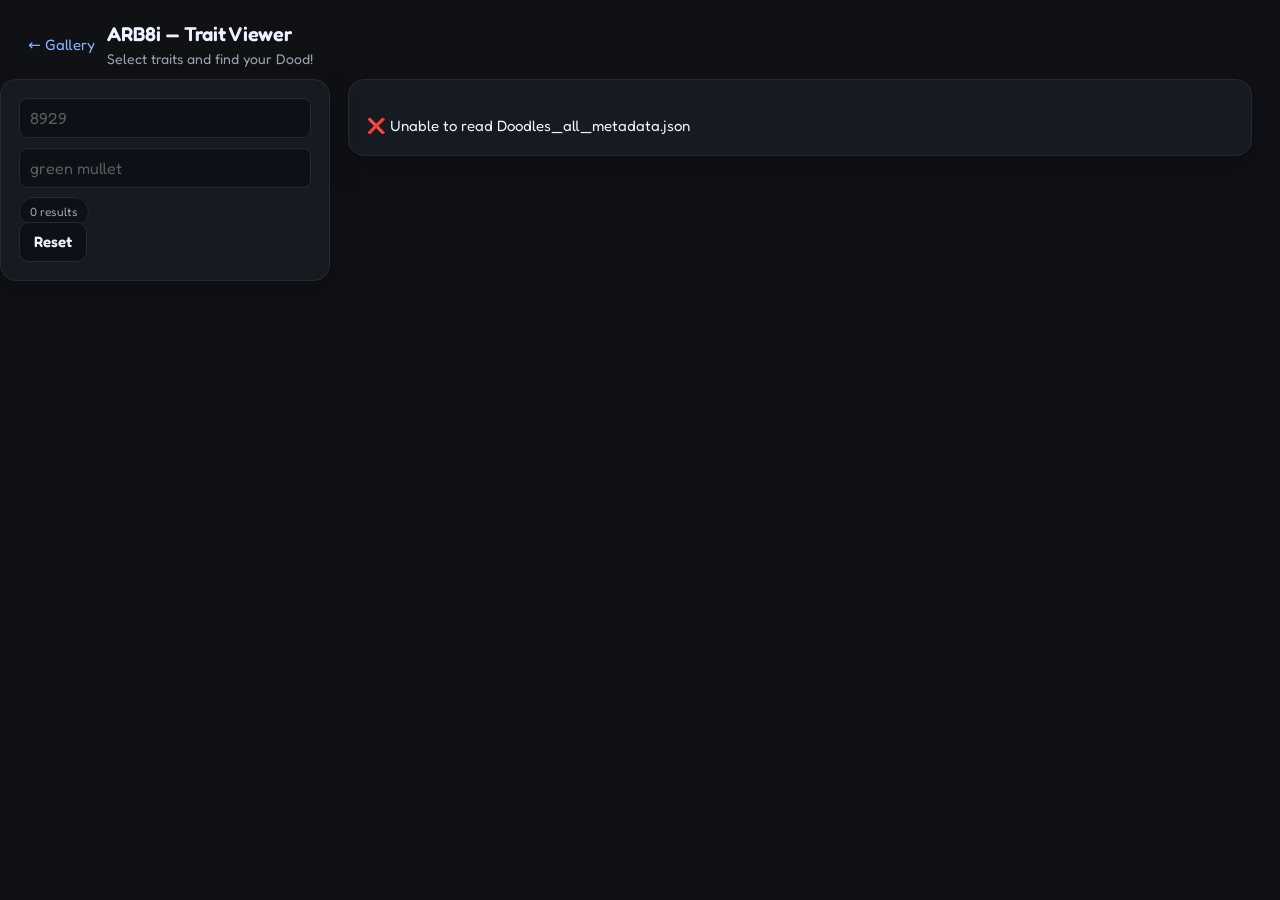
==== Doodles_trait-viewer.html @ 6c1bfeb5 "Add files via upload" ====
<!doctype html>
<html lang="en">
<head>
<meta charset="utf-8" />
<meta name="viewport" content="width=device-width, initial-scale=1, viewport-fit=cover">
<title>ARB8i — Trait Viewer</title>
<link rel="icon" href="icons/icon-192.png">
<link rel="preconnect" href="https://fonts.googleapis.com">
<link rel="preconnect" href="https://fonts.gstatic.com" crossorigin>
<link href="https://fonts.googleapis.com/css2?family=Fredoka:wght@400;500;600&display=swap" rel="stylesheet">
<link rel="stylesheet" href="./styles/common.css">  

<link rel="manifest" href="/manifest.webmanifest">
<meta name="theme-color" content="#0f1115">

<link rel="apple-touch-icon" href="/icons/apple-touch-icon.png">
<meta name="apple-mobile-web-app-capable" content="yes">
<meta name="apple-mobile-web-app-status-bar-style" content="black-translucent">
<meta name="apple-mobile-web-app-title" content="Doodles">

<script>
  if ('serviceWorker' in navigator) {
    navigator.serviceWorker.register('/sw.js').catch(()=>{});
  }
</script>

  
<style>
  :root{
  --side-w: clamp(220px, 28vw, 330px);
  --gap: 18px;
}

/* wrapper a piena larghezza, sidebar attaccata a sx */
.wrap{ max-width:none; margin:0; padding:0; }

/* layout 2 colonne: [sidebar | contenuto] */
.layout{
  display:grid;
  grid-template-columns: var(--side-w) 1fr;
  gap: var(--gap);
  align-items:start;
  padding: 0 28px 28px 0;
}

/* pannelli */
.panel{
  background:var(--card);
  border:1px solid var(--border);
  border-radius:16px;
  padding:18px;
  box-shadow:0 10px 30px rgba(0,0,0,.25);
}

/* SIDEBAR sticky (una sola scrollbar: di pagina) */
.sidebar{
  grid-column:1;
  position: sticky;
  top: max(12px, env(safe-area-inset-top));
  align-self:start;
  z-index:10;
}
.sidebar .sticky{ position: static; }
.filters-scroll{ max-height: none; overflow: visible; padding-right: 0; }

/* contenuto: riempie tutto lo spazio a destra */
.results{
  grid-column:2;
  width:100%;
  max-width:none;
  justify-self:stretch;
}

/* griglia card */
.grid{
  display:grid;
  grid-template-columns: repeat(auto-fill, minmax(160px,1fr));
  gap:14px;
  justify-content:center;
}

/* --- Inputs: ID + Global Search (versione definitiva) --- */

/* contenitore ID */
.id-search{ display:grid; gap:6px; margin-bottom:10px }

/* stile base degli input */
.control{
  width:100%;
  padding:8px 10px;
  border-radius:8px;
  border:1px solid var(--border);
  background:#0d1016;
  color:var(--text);
  font-size:13px; /* base */
}

/* in sidebar vogliamo testo a 16px (niente zoom iOS) */
.sidebar .control{ font-size:16px; }
.sidebar .control::placeholder{ font-size:inherit; opacity:.75; }

/* wrapper per avere la X interna */
.input-clear{ position:relative; }
.input-clear .control{ padding-right:34px; } /* spazio per la X */

/* bottone "clear" minimal, senza cerchio; X SVG centrata */
.clear-btn{
  position:absolute; right:8px; top:50%; transform:translateY(-50%);
  width:32px; height:32px; padding:0;
  border:0; background:transparent; border-radius:0;
  display:none; cursor:pointer;
}
.clear-btn.show{ display:block; }

.clear-btn::before{
  content:"";
  position:absolute; left:50%; top:50%; transform:translate(-50%,-50%);
  width:14px; height:14px;
  background: url('data:image/svg+xml;utf8,<svg xmlns="http://www.w3.org/2000/svg" width="14" height="14" viewBox="0 0 14 14"><path d="M1 1L13 13M13 1L1 13" stroke="%23b8bec9" stroke-width="2" stroke-linecap="round"/></svg>')
             no-repeat center center;
  opacity:.8;
}
.clear-btn:hover::before{ opacity:1; }
.clear-btn:focus-visible{ outline:2px solid #2b62ff; outline-offset:2px; border-radius:6px; }

  /* --- Global trait search --- */
.traits-search{
  display:flex; align-items:center; gap:10px;
  margin: 8px 0 12px 0;
}


/* Utility per nascondere gruppi/label */
.is-hidden{ display:none !important; }

/* summary con contatore a destra */
summary{
  cursor:pointer; outline:none; user-select:none; font-weight:600;
  display:flex; align-items:center; justify-content:space-between; gap:8px;
}
summary .sum-count{
  color: var(--muted);
  font-weight:600;
  opacity:.9;
}

details{ border:1px solid var(--border); border-radius:12px; padding:10px; background:#0d1016; }
details .filter-search.control { margin-bottom: 12px; }

/* --- Scroll SOLO dentro la lista dei checkbox, con poche righe visibili --- */
.values{
  --rows: 5;        /* quante righe visibili prima della scrollbar */
  --row-min: 28px;  /* altezza minima di una riga */
  --row-gap: 6px;   /* SPAZIO TRA LE RIGHE */

  display: grid;
  row-gap: var(--row-gap);

  /* include anche i gap nel max-height, così vedi davvero N righe */
  max-height: calc(var(--rows) * var(--row-min) + (var(--rows) - 1) * var(--row-gap));
  overflow: auto;

  /* riserva il canale della scrollbar, così non copre i numeri */
  scrollbar-gutter: stable;
}
/* Fallback dove scrollbar-gutter non c'è (alcuni Safari/vecchi) */
@supports not (scrollbar-gutter: stable){
  .values{ padding-inline-end: 12px; }  /* spazio fisso a destra */
}

.values label{
  display: grid;
  grid-template-columns: auto 1fr 6ch; /* [☑] [testo] [(123)] */
  /* ↑ 6ch basta per "(123)". Se arrivi a 4 cifre usa 7ch/8ch. */
  align-items: start;
  column-gap: 12px;
  min-height: var(--row-min);
}

.values input{ margin-top: 2px; }
.values label span{ line-height: 1.2; }
.values label .count{
  white-space: nowrap;
  opacity: .8;
  justify-self: end;
  text-align: right;
  font-variant-numeric: tabular-nums;
  padding-inline-end: 0;
}

.values::-webkit-scrollbar{ width:10px; }
.values::-webkit-scrollbar-thumb{
  background:#2a3142; border-radius:8px; border:2px solid #0d1016;
}

/* Active chips */
.active-wrap{ margin-top:10px; }
.active-label{ font-size:12px; color:var(--muted); margin:6px 0 4px }
.active-chips{ display:flex; flex-wrap:wrap; gap:6px }
.chip-active{
  display:inline-flex; align-items:center; gap:6px;
  background:#0d1016; border:1px solid var(--border);
  color:var(--text); padding:6px 8px; border-radius:999px; font-size:12px
}
.chip-active .x{ cursor:pointer; opacity:.75; }
.chip-active .x:hover{ opacity:1; }

/* iPhone/telefoni */
@media (max-width: 768px){
  /* Sidebar più stretta sotto 768px, ma sempre fluida */
  :root{
    --side-w: clamp(160px, 42vw, 260px); /* niente fisso, min più basso */
  }
  .layout{
    grid-template-columns: var(--side-w) 1fr; /* restano 2 colonne */
    gap: var(--gap);
    padding: 0 12px 16px 0;                   /* già allineato al tuo layout */
  }
  
  /* Card più “flessibili” (prima min 160px) */
  .grid{
    grid-template-columns: repeat(auto-fill, minmax(130px, 1fr));
  }
  
  .sidebar{
    grid-column:1;
    position: sticky;
    top: max(12px, env(safe-area-inset-top));
    align-self:start;
    z-index:10;
  }
  .filters-scroll{
    max-height: none;
    overflow: visible;
    -webkit-overflow-scrolling: auto;

    /* Evita zoom su focus degli input su iOS */
    input, button, select, textarea, .control{ font-size:16px; }
  
    /* Cintura e bretelle contro qualsiasi spillover */
    html, body{ overflow-x:hidden; }
  }
}
  
</style>
</head>
<body>
  

  <main class="wrap">
    <div class="header">
      <a class="back" href="index.html">← Gallery</a>
      <div>
        <h1>ARB8i — Trait Viewer</h1>
        <div class="sub">Select traits and find your Dood!</div>
      </div>
    </div>


    <div class="layout">
      <!-- Sidebar -->
      <aside class="panel sidebar">
        <div class="sticky">
          <!-- ID -->
          <div class="id-search input-clear">
            <input id="idSearch" class="control" type="text"
                   inputmode="numeric" placeholder="8929" autocomplete="off">
            <button type="button" class="clear-btn" data-clear-for="idSearch" aria-label="Pulisci"></button>
          </div>
          
          <!-- Global trait search -->
          <div class="traits-search input-clear">
            <input id="traitSearch" class="control" type="text"
                   inputmode="search" enterkeyhint="search"
                   placeholder="green mullet" autocomplete="off" autocapitalize="off" autocorrect="off">
            <button type="button" class="clear-btn" data-clear-for="traitSearch" aria-label="Pulisci"></button>
          </div>


          
          <!-- Trait filters -->
          <div class="filters-scroll">
            <div class="filters" id="filters"><!-- dynamic --></div>
          </div>

          <!-- Active filters -->
          <div id="activeWrap" class="active-wrap" style="display:none">
            <div class="active-label">Active filters</div>
            <div id="activeChips" class="active-chips"></div>
          </div>

          <!-- Toolbar -->
          <div class="toolbar">
            <div class="left">
              <span id="summary" class="chip">0 results</span>
            </div>
            <div class="right">
              <button class="btn" id="resetBtn">Reset</button>
            </div>
          </div>
        </div>
      </aside>

      <!-- Results -->
      <section class="panel results">
        <div class="grid" id="grid"></div>
        <div id="sentinel" aria-hidden="true" style="height:1px"></div>
        <div id="empty" class="empty" style="display:none">No results for the selected filters.</div>
        <div class="toolbar" style="margin-top:16px">
          <button class="btn btn-primary" id="moreBtn" style="display:none">Load more</button>
          <div class="status" id="status"></div>
        </div>
      </section>
    </div>
  </main>

<script>
/*** Config ***/
const IPFS_GW = [
  'https://dweb.link/ipfs/',
  'https://ipfs.io/ipfs/',
  'https://gateway.pinata.cloud/ipfs/',
  'https://cloudflare-ipfs.com/ipfs/',
];

/*** DOM ***/
const $ = s => document.querySelector(s);
const filtersEl = $('#filters');
const gridEl = $('#grid');
const emptyEl = $('#empty');
const statusEl = $('#status');
const summaryEl = $('#summary');
const resetBtn = $('#resetBtn');
const idSearchEl = $('#idSearch');
const activeWrapEl = $('#activeWrap');
const activeChipsEl = $('#activeChips');


// Meta-param dal querystring
const QS = new URLSearchParams(location.search);
const SOURCE_PARAM  = QS.get('source')  || '';   // "index" | "editor" | "editor_animator"
const TAB_PARAM     = QS.get('tab')     || '';   // "overlays" | "animated"
const OVERLAY_PARAM = QS.get('overlay') || '';   // overlay (editor statico)
const COMP_PARAM    = QS.get('comp')    || '';   // comp (editor animato)

// Stato persistito
const LAST_OVERLAY = localStorage.getItem('lastOverlay') || '';
let   LAST_COMP    = localStorage.getItem('lastComp')    || '';
if (COMP_PARAM) { try { localStorage.setItem('lastComp', COMP_PARAM); LAST_COMP = COMP_PARAM; } catch {} }

// Pulisci la barra: questi param non devono finire tra i filtri
if (QS.has('source') || QS.has('tab') || QS.has('overlay') || QS.has('comp')) {
  QS.delete('source');
  QS.delete('tab');
  QS.delete('overlay');
  QS.delete('comp');
  const q = QS.toString();
  history.replaceState(null, '', location.pathname + (q ? '?' + q : ''));
}


/*** State ***/
let ALL = [];                  // [{id, image, attrs:{trait:value,...}}]
let ALL_IDS = new Set();       // all ids
let BY_ID = new Map();         // id -> obj
let TRAITS = {};               // { trait: Set(values) }
let VALUE_COUNTS = {};         // { trait: { value: count } }
let INDEX = {};                // { trait: { value: Set(ids) } }
let TRAIT_BLOCKS = new Map();  // trait -> <details> node
let GLOBAL_QN = "";            // query normalizzata della ricerca globale tratti

  
let selected = {};             // { trait: Set(values) }
let results = [];              // current filtered ids
let page = 0, pageSize = 60;   // pagination
// infinite scroll
let io = null, ioBusy = false;
  
// ID filter
let idFilterRaw = '';
let idFilterSet = null;

function norm(s){ return String(s||"").toLowerCase().normalize('NFD').replace(/\p{Diacritic}/gu,'').trim(); }

/*** Utils ***/
const IMG_TIMEOUT_MS = 2000;   // dopo 4s passa al gateway successivo
const PLACEHOLDER_SVG =
  'data:image/svg+xml;utf8,' + encodeURIComponent(`
  <svg xmlns="http://www.w3.org/2000/svg" width="512" height="512">
    <rect width="100%" height="100%" fill="#0d1016"/>
    <g fill="#2a3142" transform="translate(128,128)">
      <rect x="0" y="0" width="256" height="256" rx="12"/>
      <circle cx="96" cy="96" r="40"/>
    </g>
  </svg>`);

// Prova i gateway in cascata con timeout
function attachImgFallback(img, urls){
  let i = 0, timer = null, done = false;

  const stop = () => { done = true; if(timer) clearTimeout(timer); };
  const next = () => {
    if (done) return;
    const url = urls[i++];
    if (!url){
      img.src = PLACEHOLDER_SVG;
      img.classList.add('ok');
      return;
    }
    // prepara handlers per questo tentativo
    img.onload = () => { stop(); img.classList.add('ok'); };
    img.onerror = () => { if(done) return; next(); };
    // timeout “gateway impallato”
    if (timer) clearTimeout(timer);
    timer = setTimeout(() => { if(!done) next(); }, IMG_TIMEOUT_MS);
    img.src = url;
  };

  next();
}
  
function setStatus(t){ statusEl.textContent = t || ''; }
function ipfsToUrls(uri){ if(!uri) return []; if(uri.startsWith('ipfs://')){ const p = uri.slice(7); return IPFS_GW.map(g=>g+p); } return [uri]; }
function esc(str){ return String(str).replace(/[&<>"'`=\/]/g, s => ({'&':'&amp;','<':'&lt;','>':'&gt;','"':'&quot;',"'":'&#39;','/':'&#x2F;','=':'&#x3D;','`':'&#x60;'}[s])); }

function unionSets(a,b){ if(!a) return new Set(b); if(!b) return new Set(a); const res=new Set(a); for(const x of b) res.add(x); return res; }
function intersectSets(a,b){ if(!a) return new Set(b); if(!b) return new Set(a); const small=a.size<=b.size?a:b, big=a.size<=b.size?b:a; const res=new Set(); for(const x of small) if(big.has(x)) res.add(x); return res; }
function intersectMany(arr){ if(!arr.length) return null; arr.sort((x,y)=>x.size-y.size); let acc=new Set(arr[0]); for(let i=1;i<arr.length;i++){ if(!acc.size) return acc; acc=intersectSets(acc,arr[i]); } return acc; }
function countIntersection(a,b){ if(!a && !b) return ALL_IDS.size; if(!a) return b.size; if(!b) return a.size; const small=a.size<=b.size?a:b, big=a.size<=b.size?b:a; let c=0; for(const x of small) if(big.has(x)) c++; return c; }

async function copyTextToClipboard(text){
  try{
    if(navigator.clipboard && window.isSecureContext){
      await navigator.clipboard.writeText(text);
      return true;
    }
  }catch{}
  try{
    const ta=document.createElement('textarea');
    ta.value=text; ta.style.position='fixed'; ta.style.left='-9999px';
    document.body.appendChild(ta); ta.focus(); ta.select();
    const ok=document.execCommand('copy'); document.body.removeChild(ta);
    return !!ok;
  }catch{ return false; }
}

/*** Parse ID filter ***/
function parseIdQuery(raw){
  const txt = String(raw||'').trim();
  if(!txt){ idFilterRaw=''; idFilterSet=null; return; }
  const parts = txt.split(/[,\s]+/).filter(Boolean);
  const ids = new Set();
  for(const p of parts){
    const mR = p.match(/^(\d+)\-(\d+)$/);
    if(mR){
      let a = +mR[1], b = +mR[2];
      if(a>b) [a,b] = [b,a];
      for(let i=a;i<=b;i++) if(BY_ID.has(i)) ids.add(i);
      continue;
    }
    if(/^\d+$/.test(p)){ const n=+p; if(BY_ID.has(n)) ids.add(n); }
  }
  idFilterRaw = txt;
  idFilterSet = ids.size ? ids : new Set();
}

/*** Load local metadata ***/
async function loadMeta(){
  setStatus('Loading local metadata…');
  const data = await fetch('./Doodles_all_metadata.json').then(r=>r.ok?r.json():null).catch(()=>null);
  if(!data){ setStatus('❌ Unable to read Doodles_all_metadata.json'); return false; }

  ALL = Object.entries(data).map(([id,obj])=>{
    const attrs = {};
    if(Array.isArray(obj.attributes)){
      for(const a of obj.attributes){
        if(!a || !a.trait_type) continue;
        attrs[a.trait_type] = a.value;
      }
    }
    return { id: Number(id), image: obj.image, attrs };
  }).sort((a,b)=>a.id-b.id);

  BY_ID = new Map(ALL.map(o=>[o.id, o]));
  ALL_IDS = new Set(ALL.map(o=>o.id));

  TRAITS = {};
  VALUE_COUNTS = {};
  INDEX = {};
  for(const t of ALL){
    for(const [trait,val] of Object.entries(t.attrs)){
      (TRAITS[trait]||(TRAITS[trait]=new Set())).add(val);
      (VALUE_COUNTS[trait]||(VALUE_COUNTS[trait]={}))[val] = (VALUE_COUNTS[trait][val]||0)+1;
      ((INDEX[trait]||(INDEX[trait]={}))[val]||(INDEX[trait][val]=new Set())).add(t.id);
    }
  }

  setStatus('');
  return true;
}

/*** Filters UI ***/
function makeTraitBlock(trait, values){
  const idBase = trait.toLowerCase().replace(/\s+/g,'_').replace(/[^\w\-]/g,'');
  const labels = Array.from(values).sort((a,b)=>String(a).localeCompare(String(b)));

  const wrap = document.createElement('details');
  wrap.open = false;
  wrap.setAttribute('data-trait', trait);

  // summary con nome + contatore dinamico
  const summary = document.createElement('summary');
  const sName = document.createElement('span');
  sName.className = 'sum-name';
  sName.textContent = trait;
  const sCount = document.createElement('span');
  sCount.className = 'sum-count';
  sCount.textContent = ''; // verrà popolato in updateAvailability
  summary.appendChild(sName);
  summary.appendChild(sCount);
  wrap.appendChild(summary);

  const search = document.createElement('input');
  search.type = 'text'; // <- niente X blu nativa su iOS
  search.className = 'filter-search control';
  search.placeholder = 'Search…';
  search.setAttribute('data-trait', trait);
  // opzionale, per UX:
  search.setAttribute('inputmode','search');
  search.setAttribute('enterkeyhint','search');
  search.autocomplete = 'off';
  search.autocapitalize = 'off';
  search.spellcheck = false;
  wrap.appendChild(search);


  const valuesEl = document.createElement('div');
  valuesEl.className = 'values';
  wrap.appendChild(valuesEl);

  for(const val of labels){
    const cid = `${idBase}__${String(val).toLowerCase().replace(/\s+/g,'_').replace(/[^\w\-]/g,'')}`;
    const count = VALUE_COUNTS[trait]?.[val] || 0;

    const lbl = document.createElement('label');
    lbl.dataset.value = String(val).toLowerCase();
    lbl.dataset.impossible = '0';

    const input = document.createElement('input');
    input.type = 'checkbox';
    input.id = cid;
    input.setAttribute('data-trait', trait);
    input.setAttribute('data-value', val);

    const spanText = document.createElement('span');
    spanText.textContent = val;

    const spanCount = document.createElement('span');
    spanCount.className = 'count';
    spanCount.textContent = `(${count})`;

    lbl.appendChild(input);
    lbl.appendChild(spanText);
    lbl.appendChild(spanCount);
    valuesEl.appendChild(lbl);
  }

  return wrap;
}

function renderFilters(){
  filtersEl.innerHTML = '';
  TRAIT_BLOCKS.clear();
  const traits = Object.keys(TRAITS).sort((a,b)=>a.localeCompare(b));
  for(const trait of traits){
    const block = makeTraitBlock(trait, TRAITS[trait]);
    TRAIT_BLOCKS.set(trait, block);
    filtersEl.appendChild(block);
  }
}

/*** Active chips ***/
function renderActiveChips(){
  activeChipsEl.innerHTML = '';
  const entries = [];
  for(const [trait,set] of Object.entries(selected)){
    for(const val of set) entries.push({type:'trait', trait, val});
  }
  if(idFilterRaw) entries.push({type:'ids', trait:'ID', val:idFilterRaw});

  if(entries.length === 0){ activeWrapEl.style.display = 'none'; return; }
  activeWrapEl.style.display = '';

  for(const it of entries){
    const chip = document.createElement('div');
    chip.className = 'chip-active';
    chip.setAttribute('data-type', it.type);
    chip.setAttribute('data-trait', it.trait);
    chip.setAttribute('data-value', it.val);
    chip.innerHTML = `<span>${esc(it.trait)}: <strong>${esc(it.val)}</strong></span><span class="x" aria-label="Remove">×</span>`;
    activeChipsEl.appendChild(chip);
  }
}

function updateAvailability(){
  const selectedTraits = Object.keys(selected);

  // OR per ciascun tratto selezionato
  const unions = {};
  for (const t of selectedTraits){
    let u = null;
    for (const v of selected[t]){
      const s = INDEX[t]?.[v]; if (!s) continue;
      u = unionSets(u, s);
    }
    unions[t] = u || new Set();
  }

  for (const trait of Object.keys(TRAITS)){
    // AND tra gli altri tratti
    const otherSets = [];
    for (const t of selectedTraits){
      if (t === trait) continue;
      otherSets.push(unions[t]);
    }
    let pool = intersectMany(otherSets); // null = all

    // filtro per ID
    if (idFilterSet !== null){
      if (idFilterSet.size === 0){
        pool = new Set();
      } else {
        pool = pool ? intersectSets(pool, idFilterSet) : new Set(idFilterSet);
      }
    }

    const block = TRAIT_BLOCKS.get(trait);
    if (!block) continue;

    const labels = block.querySelectorAll('.values label');

    // >>> [INSERIMENTO ESATTO] query locale normalizzata (UNA VOLTA, fuori dal loop)
    const qLocalNorm = norm(block.querySelector('.filter-search')?.value || '');
    // <<<

    let availableCount = 0; // opzioni attivabili (cnt>0 o già selezionate)
    let visibleInGroup = 0; // opzioni VISIBILI dopo filtri testuali

    for (const lbl of labels){
      const cb = lbl.querySelector('input[type="checkbox"]');
      const valueKey = cb.getAttribute('data-value');
      const setVal = INDEX[trait]?.[valueKey] || new Set();

      const cnt = (pool === null) ? setVal.size : countIntersection(pool, setVal);

      // aggiorna contatore singola voce
      const cntEl = lbl.querySelector('.count');
      if (cntEl) cntEl.textContent = `(${cnt})`;

      const isChecked = cb.checked;
      const impossible = (!isChecked && cnt === 0);

      lbl.dataset.impossible = impossible ? '1' : '0';
      cb.disabled = impossible;
      lbl.classList.toggle('no-available', impossible);

      if (cnt > 0 || isChecked) availableCount++;

      // --- filtro testo: GLOBALE + LOCALE (entrambi inclusivi)
      const valText = lbl.dataset.value || '';
      const matchesGlobal = !GLOBAL_QN  || norm(valText).includes(GLOBAL_QN);
      const matchesLocal  = !qLocalNorm || norm(valText).includes(qLocalNorm);

      const show = !impossible && matchesGlobal && matchesLocal;
      lbl.style.display = show ? '' : 'none';
      if (show) visibleInGroup++;
    }

    // nascondi l’intero gruppo se non resta nulla visibile
    block.classList.toggle('is-hidden', visibleInGroup === 0);

    // badge nel summary:
    // - SENZA ricerca testuale: (availableCount)
    // - CON ricerca (globale o locale): (visibili/totali)
    const sc = block.querySelector('.sum-count');
    if (sc){
      const totalInGroup = labels.length;
      const textFilterOn = !!GLOBAL_QN || !!qLocalNorm;
      sc.textContent = textFilterOn ? `(${visibleInGroup}/${totalInGroup})`
                                    : `(${availableCount})`;
    }
  }
}



/*** Filtering ***/
function applyFilters(){
  const selectedTraits = Object.keys(selected);
  const arr = [];
  for(const t of selectedTraits){
    let u = null;
    for(const v of selected[t]){
      const s = INDEX[t]?.[v]; if(!s) continue;
      u = unionSets(u, s);
    }
    arr.push(u || new Set());
  }
  let pool = intersectMany(arr); // null = all

  if(idFilterSet !== null){
    if(idFilterSet.size===0){ pool = new Set(); }
    else { pool = pool ? intersectSets(pool, idFilterSet) : new Set(idFilterSet); }
  }

  results = (pool===null) ? ALL.map(o=>o.id) : Array.from(pool).sort((a,b)=>a-b);

  page = 0;
  updateSummary();
  renderActiveChips();
  renderPage();
  syncURL();
  updateAvailability();
  setupInfiniteScroll();

}

function updateSummary(){
  summaryEl.textContent = `${results.length} result${results.length===1?'':'s'}`;
}

/*** Render page ***/
function renderPage(){
  const start = page*pageSize;
  const slice = results.slice(start, start+pageSize);
  if(page===0) gridEl.innerHTML = '';

  for (const id of slice) {
    const obj = BY_ID.get(id);
    if (!obj) continue;
    const urls = ipfsToUrls(obj.image);
  
    const a = document.createElement('article');
    a.className = 'card';
  
function buildReturnURL(id){
  // 1) Torna alla gallery (tab coerente) e precompila l’ID
  if (SOURCE_PARAM === 'index') {
    const u = new URL('./index.html', location.href);
    u.searchParams.set('id', id);
    u.searchParams.set('lock', '1');
    if (TAB_PARAM) u.searchParams.set('tab', TAB_PARAM); // "overlays" | "animated"
    return { url: u.toString(), label: 'Use this ID' };
  }

  // 2) PRIORITÀ editor animato se arrivi da lì o hai comp noto
  if (SOURCE_PARAM === 'editor_animator' || COMP_PARAM || LAST_COMP) {
    const comp = COMP_PARAM || LAST_COMP;
    const u = new URL('./editor_animator.html', location.href);
    if (comp) u.searchParams.set('comp', comp);
    u.searchParams.set('id', id);
    u.searchParams.set('lock', '1');
    return { url: u.toString(), label: 'Cook it!' };
  }

  // 3) Editor statico (overlay noto)
  if (SOURCE_PARAM === 'editor' || OVERLAY_PARAM || LAST_OVERLAY) {
    const ov = OVERLAY_PARAM || LAST_OVERLAY;
    if (ov) {
      const u = new URL('./editor.html', location.href);
      u.searchParams.set('overlay', ov);
      u.searchParams.set('id', id);
      u.searchParams.set('lock', '1');
      return { url: u.toString(), label: 'Cook it!' };
    }
  }

  // Default: nessuna CTA
  return null;
}



const ret = buildReturnURL(id);
const actionHTML = ret ? `<a class="open" href="${ret.url}">${ret.label}</a>` : '';

// Markup card: rendo tutta la thumb cliccabile quando ho un ret.url
a.innerHTML = `
  <div class="thumb">
    ${ret ? `<a class="cover" href="${ret.url}" aria-label="Open"><img loading="lazy" decoding="async" alt="Doodle #${id}"></a>`
           : `<img loading="lazy" decoding="async" alt="Doodle #${id}">`}
  </div>
  <div class="meta">
    <div class="id">#${id}</div>
    <div class="actions">
      ${actionHTML}
    </div>
  </div>
`;



  const img = a.querySelector('img');
  attachImgFallback(img, urls);
  gridEl.appendChild(a);
}


  emptyEl.style.display = (results.length===0) ? '' : 'none';

}

/*** Deep link ***/
function syncURL(){
  const sp = new URLSearchParams();
  for(const [trait,set] of Object.entries(selected)){
    if(set.size>0) sp.append(trait, Array.from(set).join('|'));
  }
  if(idFilterRaw) sp.set('_ids', idFilterRaw);
  const q = sp.toString();
  history.replaceState(null, '', q ? ('?'+q) : location.pathname);
}
function loadFromURL(){
  const sp = new URLSearchParams(location.search);
  selected = {};
  idFilterRaw = '';
  idFilterSet = null;

  for(const [key,val] of sp.entries()){
    if(key === '_ids'){ idFilterRaw = val; continue; }
    const trait = key;
    const values = val.split('|').map(s=>s.trim()).filter(Boolean);
    if(values.length) selected[trait] = new Set(values);
  }

  for(const cb of filtersEl.querySelectorAll('input[type="checkbox"][data-trait]')){
    const t = cb.getAttribute('data-trait');
    const v = cb.getAttribute('data-value');
    cb.checked = !!(selected[t] && selected[t].has(v));
  }

  idSearchEl.value = idFilterRaw || '';
  parseIdQuery(idFilterRaw);
}

/*** Reset ***/
function resetFilters(){
  selected = {};
  idFilterRaw = '';
  idFilterSet = null;
  idSearchEl.value = '';
  for(const cb of filtersEl.querySelectorAll('input[type="checkbox"]')) cb.checked = false;
  // pulisci ricerca globale
  const traitSearchEl = document.getElementById('traitSearch');
  if (traitSearchEl) traitSearchEl.value = '';
  GLOBAL_QN = '';
  updateAvailability();

  applyFilters();
  setupInfiniteScroll();  // attiva l’infinite scroll

}

/*** Accordion: una sola sezione aperta ***/
function enableAccordion(){
  // 1) toggle in CAPTURE: prende l'evento anche se non bubbla (Safari/iOS)
  filtersEl.addEventListener('toggle', (e) => {
    const det = e.target;
    if (!(det instanceof HTMLDetailsElement) || !det.open) return; // solo quando si APRE
    for (const other of filtersEl.querySelectorAll('details[open]')) {
      if (other !== det) other.open = false;
    }
  }, true);

  // 2) Fallback: chiudi le altre quando clicchi un summary che sta per aprirsi
  filtersEl.addEventListener('click', (e) => {
    const sum = e.target.closest('summary');
    if (!sum) return;
    const det = sum.parentElement;
    if (!(det instanceof HTMLDetailsElement)) return;
    const willOpen = !det.open;
    if (!willOpen) return; // sta chiudendo: lascia stare
    for (const other of filtersEl.querySelectorAll('details[open]')) {
      if (other !== det) other.open = false;
    }
  });
}
/*** Infinite scroll ***/
function setupInfiniteScroll(){
  const sentinel = document.getElementById('sentinel');

  // pulizia precedente
  if (io){ io.disconnect(); io = null; }

  if (!sentinel || !('IntersectionObserver' in window)) return;

  io = new IntersectionObserver((entries) => {
    if (!entries.some(e => e.isIntersecting)) return;
    const hasMore = ((page+1)*pageSize < results.length);
    if (!hasMore || ioBusy) return;
    ioBusy = true;
    page++;
    renderPage();
    requestAnimationFrame(() => { ioBusy = false; });
  }, { root: null, rootMargin: '800px 0px', threshold: 0.01 });

  io.observe(sentinel);
}

/*** Events ***/
  
// Per-trait search (always hides impossible)
filtersEl.addEventListener('input', e=>{
  if (e.target && e.target.matches('.filter-search')){
    const q = norm(e.target.value);
    const wrap = e.target.closest('details');
    const labels = wrap.querySelectorAll('.values label');

    for (const lbl of labels){
      const val = norm(lbl.dataset.value || '');
      const impossible = lbl.dataset.impossible === '1';
      const show = (!q || val.includes(q)) && !impossible;
      lbl.style.display = show ? '' : 'none';
    }

    // nascondi il gruppo se nessuna label è visibile
    let visibleInGroup = 0;
    for (const lbl of labels){
      if (lbl.style.display !== 'none') visibleInGroup++;
    }
    wrap.classList.toggle('is-hidden', visibleInGroup === 0);

    // riallinea rispetto alla ricerca GLOBALE
    updateAvailability();
  }
});


// Checkbox change
filtersEl.addEventListener('change', e=>{
  const cb = e.target;
  if(cb && cb.matches('input[type="checkbox"][data-trait]')){
    const trait = cb.getAttribute('data-trait');
    const value = cb.getAttribute('data-value');
    const set = (selected[trait]||(selected[trait]=new Set()));
    if(cb.checked) set.add(value); else set.delete(value);
    if(set.size===0) delete selected[trait];
    applyFilters();
  }
});


// ID search (solo numeri, virgole, spazi e trattini)
idSearchEl.addEventListener('input', ()=>{
  const v = idSearchEl.value;
  let s = v.replace(/\D+/g, ''); // solo cifre
  // normalizza trattini/virgole ripetuti e spazi multipli
  s = s.replace(/-{2,}/g, '-').replace(/,{2,}/g, ',').replace(/\s{2,}/g, ' ');
  if (s !== v) {
    const pos = idSearchEl.selectionStart || s.length;
    idSearchEl.value = s;
    // prova a mantenere il caret più o meno in posizione
    try { idSearchEl.setSelectionRange(pos - (v.length - s.length), pos - (v.length - s.length)); } catch {}
  }
  parseIdQuery(idSearchEl.value);
  applyFilters();
});


// Active chip remove
activeChipsEl.addEventListener('click', (e)=>{
  const chip = e.target.closest('.chip-active');
  if(!chip) return;
  const type = chip.getAttribute('data-type');
  const trait = chip.getAttribute('data-trait');
  const value = chip.getAttribute('data-value');

  if(type === 'ids'){
    idFilterRaw = '';
    idFilterSet = null;
    idSearchEl.value = '';
  }else if(type === 'trait'){
    const set = selected[trait];
    if(set){
      set.delete(value);
      if(set.size === 0) delete selected[trait];
    }
    for(const cb of filtersEl.querySelectorAll('input[type="checkbox"][data-trait]')){
      if(cb.getAttribute('data-trait') === trait && cb.getAttribute('data-value') === value){
        cb.checked = false;
        break;
      }
    }
  }
  applyFilters();
});

// Pagination + reset
resetBtn.addEventListener('click', resetFilters);
// --- clear buttons inside inputs (iOS-safe) ---
function wireClear(inputId, afterClear){
  const inp = document.getElementById(inputId);
  const btn = document.querySelector(`[data-clear-for="${inputId}"]`);
  if(!inp || !btn) return;

  const toggle = () => btn.classList.toggle('show', !!inp.value);
  inp.addEventListener('input', toggle);

  btn.addEventListener('click', () => {
    inp.value = '';
    inp.focus();
    inp.dispatchEvent(new Event('input', { bubbles:true })); // trigga i tuoi listener
    if (afterClear) afterClear();
  });

  toggle(); // stato iniziale
}


/*** Init ***/
(async function init(){
  const ok = await loadMeta();
  if(!ok) return;
  renderFilters();
  enableAccordion();      // una sola sezione aperta
  loadFromURL();
  applyFilters();         // popola griglia + contatori (opzioni e summary)
  // --- clear buttons hook (iOS/PWA friendly)
  wireClear('traitSearch', () => { GLOBAL_QN = ''; updateAvailability(); });
  wireClear('idSearch');
  // --- Global trait search wiring ---
  const traitSearchEl = document.getElementById('traitSearch');
  let tSearch = 0;
  
  function applyGlobalSearch(){
    GLOBAL_QN = norm(traitSearchEl.value);
    updateAvailability();
  }
  
  if (traitSearchEl){
    traitSearchEl.addEventListener('input', ()=>{
      clearTimeout(tSearch);
      tSearch = setTimeout(applyGlobalSearch, 120);
    });
  }
  
})();
</script>
  
<script>
  function backToGallery(){
    if (document.referrer) {
      try {
        const u = new URL(document.referrer);
        if (u.origin === location.origin) { history.back(); return false; }
      } catch(_) {}
    }
    return true; // fallback: vai a "./"
  }
</script>
  
</body>
</html>
---- styles/common.css ----
/* ========== Tema & base ========== */
:root{
  --bg:#0f1115; --card:#171a21; --text:#eef2ff; --muted:#9aa3b2;
  --acc:#8ab4ff; --border:#232938;

  /* controlli */
  --ctrl-h:40px;
  --ctrl-br:10px;
  --ctrl-bw:1px;
  --ctrl-bc:#fff;        /* bordo bianco come nell'editor */
}

*{ box-sizing:border-box }
html{ -webkit-text-size-adjust:100%; }
body{
  margin:0; background:var(--bg); color:var(--text);
  font:15px/1.45 'Fredoka',system-ui,-apple-system,Segoe UI,Roboto,Helvetica,Arial;
}
input,button,select,textarea{ font:inherit; }

/* ========== Header “back” come editor/viewer ========== */
.header{
  display:flex; align-items:center; gap:12px;
  margin:20px 28px 10px;
}
/* Link “Find it here!” (accentato) */
.back{
  color:var(--acc);
  text-decoration:none;
}
.back:hover{ text-decoration:underline; }
.header h1{ margin:0; font-size:20px; font-weight:600; }
/* Riga di testo sotto (stesso stile ovunque) */
.sub{
  color:var(--muted);
  font-size:14px;  /* = editor */
}

/* ========== Label e link “Find it here!” ========== */
/* Label sopra l’input ID (uguale in index + editor) */
.form-label{
  display:inline-block;
  margin:0 0 6px;
  font-weight:600;
  font-size:14px;
  color:var(--muted);
  text-align:center;
}

/* Piccolo boost al link help (come in editor) */
.idhelp{
  font-weight:600;
  letter-spacing:.2px;
  margin-left:4px;
  font-size:14px;
}
@media (min-width:640px){
  .idhelp{ font-size:15px; }
}
.idhelp:hover{ text-decoration:underline; }

/* ========== Shimmer comune (testo lucido) ========== */
.shimmer,
.shimmer *{
  --shine-start:rgba(192,192,192,.8);
  --shine-middle:rgba(255,255,255,1);
  --shine-end:rgba(192,192,192,.8);
  background-image:linear-gradient(120deg,
    var(--shine-start) 40%, var(--shine-middle) 50%, var(--shine-end) 60%
  );
  background-size:200% 100%;
  -webkit-background-clip:text;
  background-clip:text;
  color:transparent;
  -webkit-text-fill-color: transparent; /* utile anche su Safari */
  animation:shine 8s linear infinite;
  letter-spacing:.2px;
}
@keyframes shine{ 0%{background-position:200% 0} 100%{background-position:-200% 0} }
@media (prefers-reduced-motion:reduce){ .shimmer, .shimmer *{ animation:none!important } }

/* ========== Footer “made by” ========== */
.footer-madeby{
  display:flex; justify-content:center; align-items:center;
  gap:0; margin:12px 0 16px; padding-bottom: env(safe-area-inset-bottom);
  white-space:nowrap;
}
.madeby-link{ display:inline-flex; align-items:center; gap:0; text-decoration:none; color:inherit; }
.madeby-link:hover{ text-decoration:underline; }



/* ========== Controlli & Bottoni (coerenti con editor) ========== */
.control{
  width:100%; height:var(--ctrl-h); padding:0 12px; line-height:var(--ctrl-h);
  border:var(--ctrl-bw) solid var(--ctrl-bc); border-radius:var(--ctrl-br);
  background:#0d1016; color:var(--text); outline:none; appearance:none; -webkit-appearance:none;
}
.control:focus{ box-shadow:0 0 0 2px rgba(138,180,255,.25); }

.btn{
  height:var(--ctrl-h); line-height:var(--ctrl-h);
  padding:0 14px; display:inline-flex; align-items:center; justify-content:center; gap:8px;
  border:1px solid var(--border); border-radius:var(--ctrl-br);
  background:#0d1016; color:var(--text); cursor:pointer; white-space:nowrap;
  font-weight:600;
}
.btn-primary{ background:linear-gradient(180deg,#2b62ff,#2753d7); border:0; color:#fff; }
.btn-outline{
  height:var(--ctrl-h); line-height:var(--ctrl-h);
  padding:0 16px; display:inline-flex; align-items:center; justify-content:center; gap:8px;
  border:var(--ctrl-bw) solid var(--ctrl-bc); border-radius:var(--ctrl-br);
  background:transparent; color:#fff; cursor:pointer; white-space:nowrap; font-weight:500;
  transition:all .2s ease-in-out;
}
.btn-outline:hover:enabled{ background:#fff; color:#000; }
.btn:disabled, .btn-outline:disabled{ opacity:.5; cursor:not-allowed; }

/* ========== Card base condivisa (gallery & viewer) ========== */
.card{
  background:var(--card); border:1px solid var(--border); border-radius:16px;
  overflow:hidden; position:relative; box-shadow:0 10px 30px rgba(0,0,0,.25);
  transition:transform .08s ease, box-shadow .08s ease;
}
.card:hover{ transform:translateY(-2px); box-shadow:0 16px 36px rgba(0,0,0,.35) }
.thumb{ aspect-ratio:1/1; background:#0d1016; }
.thumb img{ width:100%; height:100%; object-fit:cover; display:block }
.meta{ padding:8px 10px; display:flex; align-items:center; justify-content:space-between; gap:8px; border-top:1px solid var(--border) }
.open{
  font-size:12px; border-radius:9px; padding:6px 10px;
  border:1px solid var(--border); background:#0d1016; color:var(--text); text-decoration:none;
}

/* ========== Chips base ========== */
.chip{ background:#0d1016; border:1px solid var(--border); color:var(--muted); padding:6px 10px; border-radius:999px; font-size:12px }
/* ========== ID row condivisa (preview SX + input con X + bottone) ========== */

:root{ --id-width:112px; }  /* 4 cifre */


.id-row{
  display:grid;
  grid-template-columns: auto var(--id-width) auto;
  gap:10px;
  align-items:center;
  justify-content:center;
}

/* Input numerico “ID” */
.id-input{
  width:var(--id-width);
  height:40px;
  padding:0 12px;
  border-radius:10px;
  border:1px solid var(--border);
  background:#0d1016;
  color:var(--text);
  font-size:16px;
  font-variant-numeric:tabular-nums;
  text-align:center;
}
.id-input.error{ border-color:#ff4d4f; box-shadow:0 0 0 2px rgba(255,77,79,.2); }

/* Wrapper per la X interna (stile come Trait Viewer) */
.input-clear{ position:relative; }
.input-clear .id-input{ padding-right:34px; }
.clear-btn{
  position:absolute; right:8px; top:50%; transform:translateY(-50%);
  width:32px; height:32px; padding:0; border:0; background:transparent;
  border-radius:0; display:none; cursor:pointer;
}
.clear-btn.show{ display:block; }
.clear-btn::before{
  content:""; position:absolute; left:50%; top:50%; transform:translate(-50%,-50%);
  width:14px; height:14px;
  background: url('data:image/svg+xml;utf8,<svg xmlns="http://www.w3.org/2000/svg" width="14" height="14" viewBox="0 0 14 14"><path d="M1 1L13 13M13 1L1 13" stroke="%23b8bec9" stroke-width="2" stroke-linecap="round"/></svg>')
             no-repeat center;
  opacity:.85;
}
.clear-btn:hover::before{ opacity:1; }
.clear-btn:focus-visible{ outline:2px solid #2b62ff; outline-offset:2px; border-radius:6px; }

/* Mini-anteprima tonda a sinistra */
.id-preview{
  width:40px; height:40px; border-radius:50%; overflow:hidden;
  border:1px solid var(--border); background:#0d1016;
  box-shadow:0 6px 16px rgba(0,0,0,.25); position:relative;
}
.id-preview img{ width:100%; height:100%; object-fit:cover; object-position:50% 35%; display:block; }
.id-preview .id-badge{
  position:absolute; inset:0; display:flex; align-items:center; justify-content:center;
  font:600 12px/1 '',system-ui,-apple-system,Segoe UI,Roboto,Helvetica,Arial;
  color:var(--muted);
}
.id-preview.loading::after{
  content:""; position:absolute; inset:0;
  background:linear-gradient(90deg, rgba(255,255,255,0.06), rgba(255,255,255,0.14), rgba(255,255,255,0.06));
  background-size:200% 100%; animation:shine 1.8s linear infinite;
}
:root{
  --id-width:112px;     /* o quanto usi */
  --id-preview:40px;    /* diametro mini-anteprima */
  --id-gap:0px;         /* spazio tra preview / input / bottone */
}

:root{
  --id-width:112px;    /* o quanto preferisci */
  --id-preview:40px;   /* diametro mini-anteprima */
  --id-gap:8px;        /* spazio tra le colonne */
}

/* Griglia complessiva (label sopra, poi riga a 3 colonne) */
.hero-id{
  display:grid;
  grid-template-columns: var(--id-preview) var(--id-width) auto; /* preview | input | bottone */
  row-gap:6px;
  column-gap: var(--id-gap);
  justify-content:center;
  align-items:center;
  width:fit-content;
  max-width:100%;
  margin:0 auto;
}
.hero-id{ row-gap: 0px; }          /* stringe label ↔ controlli */
.hero-id .sub{ margin-top: 6px; }  /* mantiene spazio controlli ↔ help */

/* Label sopra l'INPUT (colonna 2), allineata a sinistra */
.hero-id .form-label{
  grid-column:2;
  grid-row:1;
  justify-self:start;
  text-align:left;
  width: var(--id-width);
  margin:0;
}

/* --- Riga controlli: stessa griglia a 3 colonne --- */
.hero-id-row{
  grid-column:1 / -1;
  grid-row:2;

  display:grid;
  grid-template-columns: var(--id-preview) var(--id-width) auto;
  column-gap: var(--id-gap);
  align-items:center;
  justify-content:center;
}

/* 🔧 Appiattiamo ENTRAMBI i wrapper creati da OC */
#idRowHost,
#idRowHost > .id-row{
  display: contents;
}

/* Colonna 1 = mini-anteprima */
#idRowHost .id-preview{
  grid-column:1;
  width:var(--id-preview);
  height:var(--id-preview);
}

/* Colonna 2 = input (il wrapper dell’input è .input-clear) */
#idRowHost .input-clear{ grid-column:2; }

/* Colonna 3 = bottone */
.hero-id-row .id-cta{
  grid-column:3;
  display:flex; align-items:center; justify-content:center;
  white-space:nowrap;
}

/* Help e (se presente) errore restano sotto */
.hero-id .sub{ grid-column:1 / -1; grid-row:3; text-align:center; }
.id-error{ grid-column:1 / -1; grid-row:4; text-align:center; margin:6px 0 0; }

 /* Popover del bottone (solo qui) */
  .id-cta{ position:relative; display:flex; align-items:center; }
  .id-btn{
    height:40px; padding:0 14px; margin:0; border-radius:10px; border:1px solid var(--border);
    background:var(--acc); color:#0f1115; font-weight:700; font-family:'',system-ui,-apple-system,Segoe UI,Roboto,Helvetica,Arial;
    cursor:pointer; transition:transform .05s ease, filter .15s ease, opacity .15s;
  }
  .id-btn:hover{ filter:brightness(1.1); }
  .id-btn:active{ transform:translateY(1px); }
  .id-btn:disabled{ opacity:.45; cursor:not-allowed; }
  /* Popover (più grande, colori invertiti per massima visibilità) */ 
  /* ===== Popup centrale (riutilizzabile) ===== */
.center-pop {
  position: fixed;
  inset: 0;
  display: none;                 /* mostrato via JS con display:flex */
  align-items: center;
  justify-content: center;
  z-index: 10000;
  background: rgba(0,0,0,.45);
  backdrop-filter: blur(4px);
}

.center-pop .box {
  max-width: min(90vw, 520px);
  padding: 22px 26px;
  border-radius: 16px;
  background: var(--card);
  border: 1px solid var(--border);
  box-shadow: 0 12px 40px rgba(0,0,0,.5);
  text-align: center;
  animation: popScale .18s ease-out;
}

.center-pop .title {
  margin: 0 0 6px;
  font-weight: 700;
  font-size: 18px;
  color: var(--text);
}

.center-pop .desc {
  margin: 0;
  font-size: 14px;
  color: var(--muted);
}

@keyframes popScale {
  from { transform: scale(.96); opacity: 0; }
  to   { transform: scale(1);   opacity: 1; }
}
.brand {
  display: inline-flex;   
  align-items: center;
  gap: .4em;
  font-family: 'Fredoka', sans-serif;
  font-weight: 600;
}

}
.brand-heart {
  height: 1.1em;      /* scala col testo */
  width: auto;
  vertical-align: -0.12em; /* micro allineamento */
}
/* Forza dimensione fissa del cuore nel titolo */
.brand img.brand-heart{
  margin: -0.2em;
  width: 1.1em;
  height: 1.1em;
  flex: 0 0 auto;
  object-fit: contain;
  max-width: none;   /* evita ereditare max-width:100% da reset globali */
  display: inline-block;
  vertical-align: -0.12em;
}
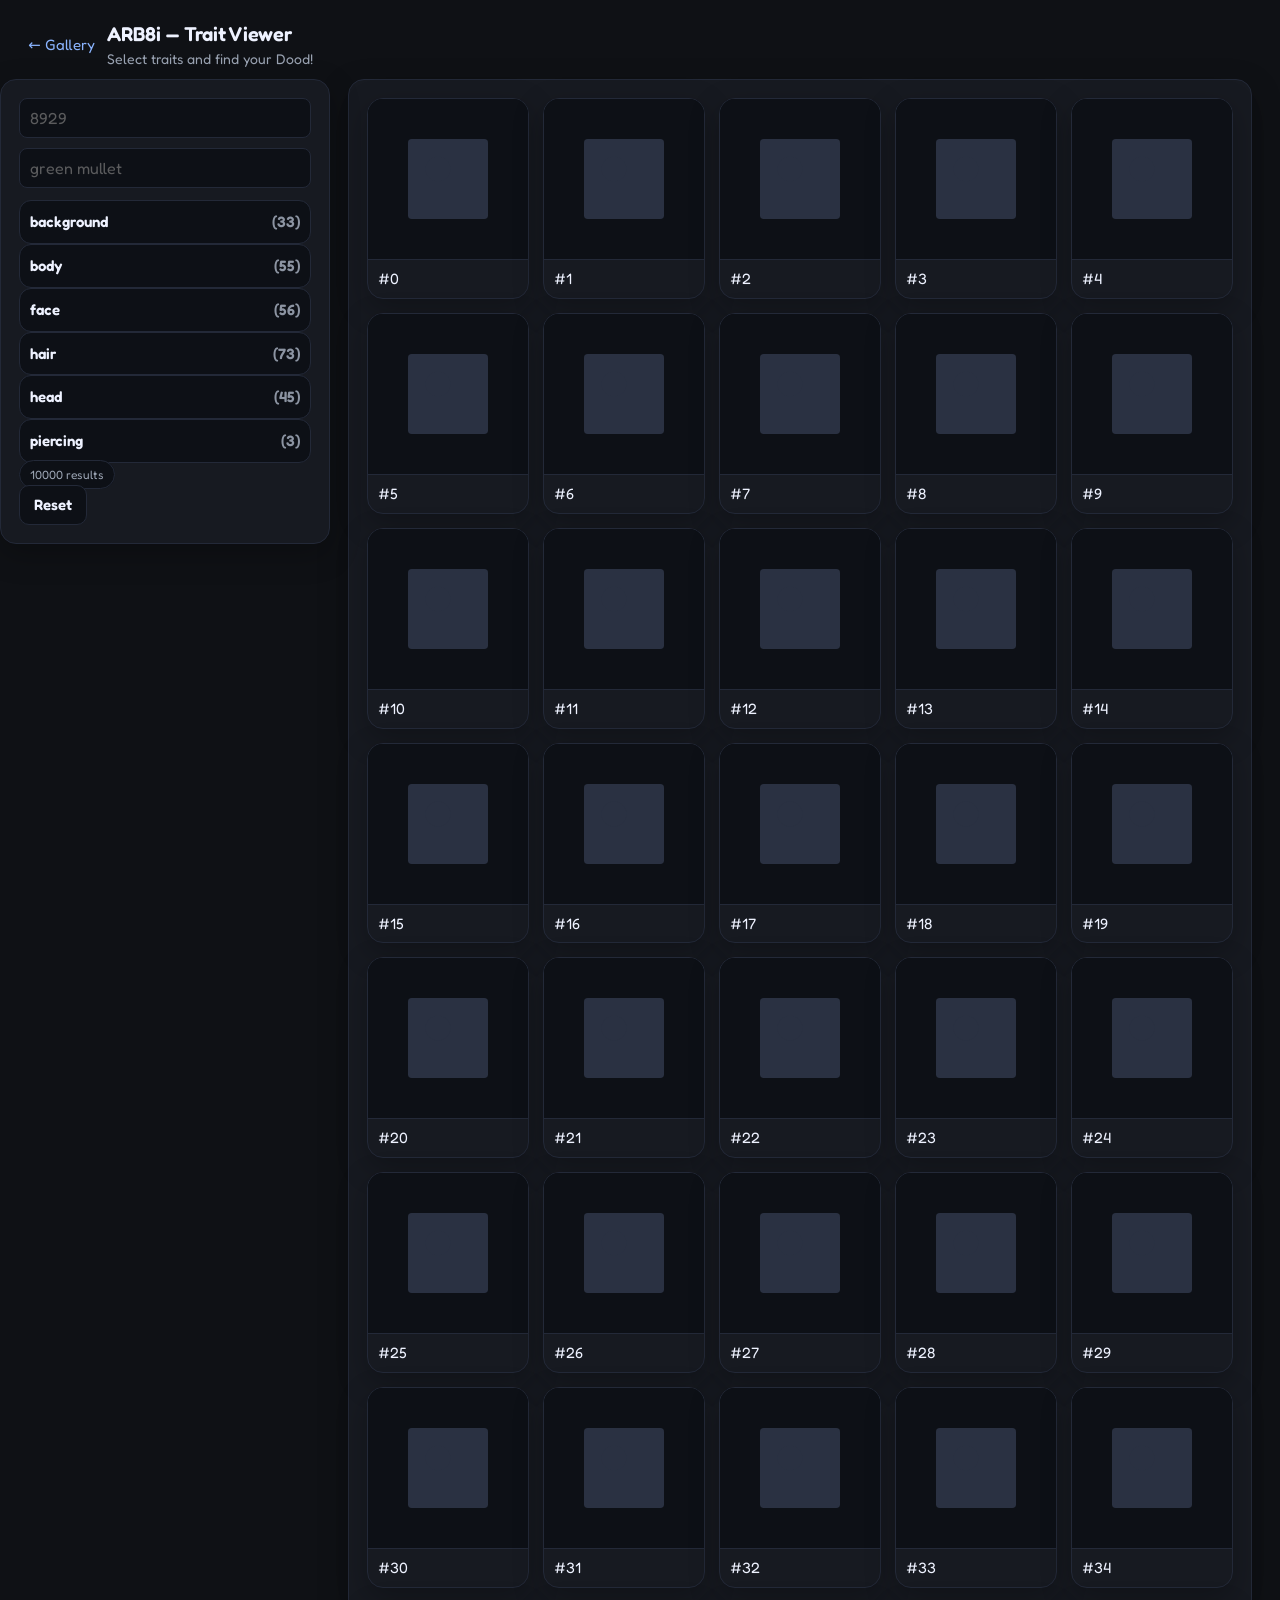
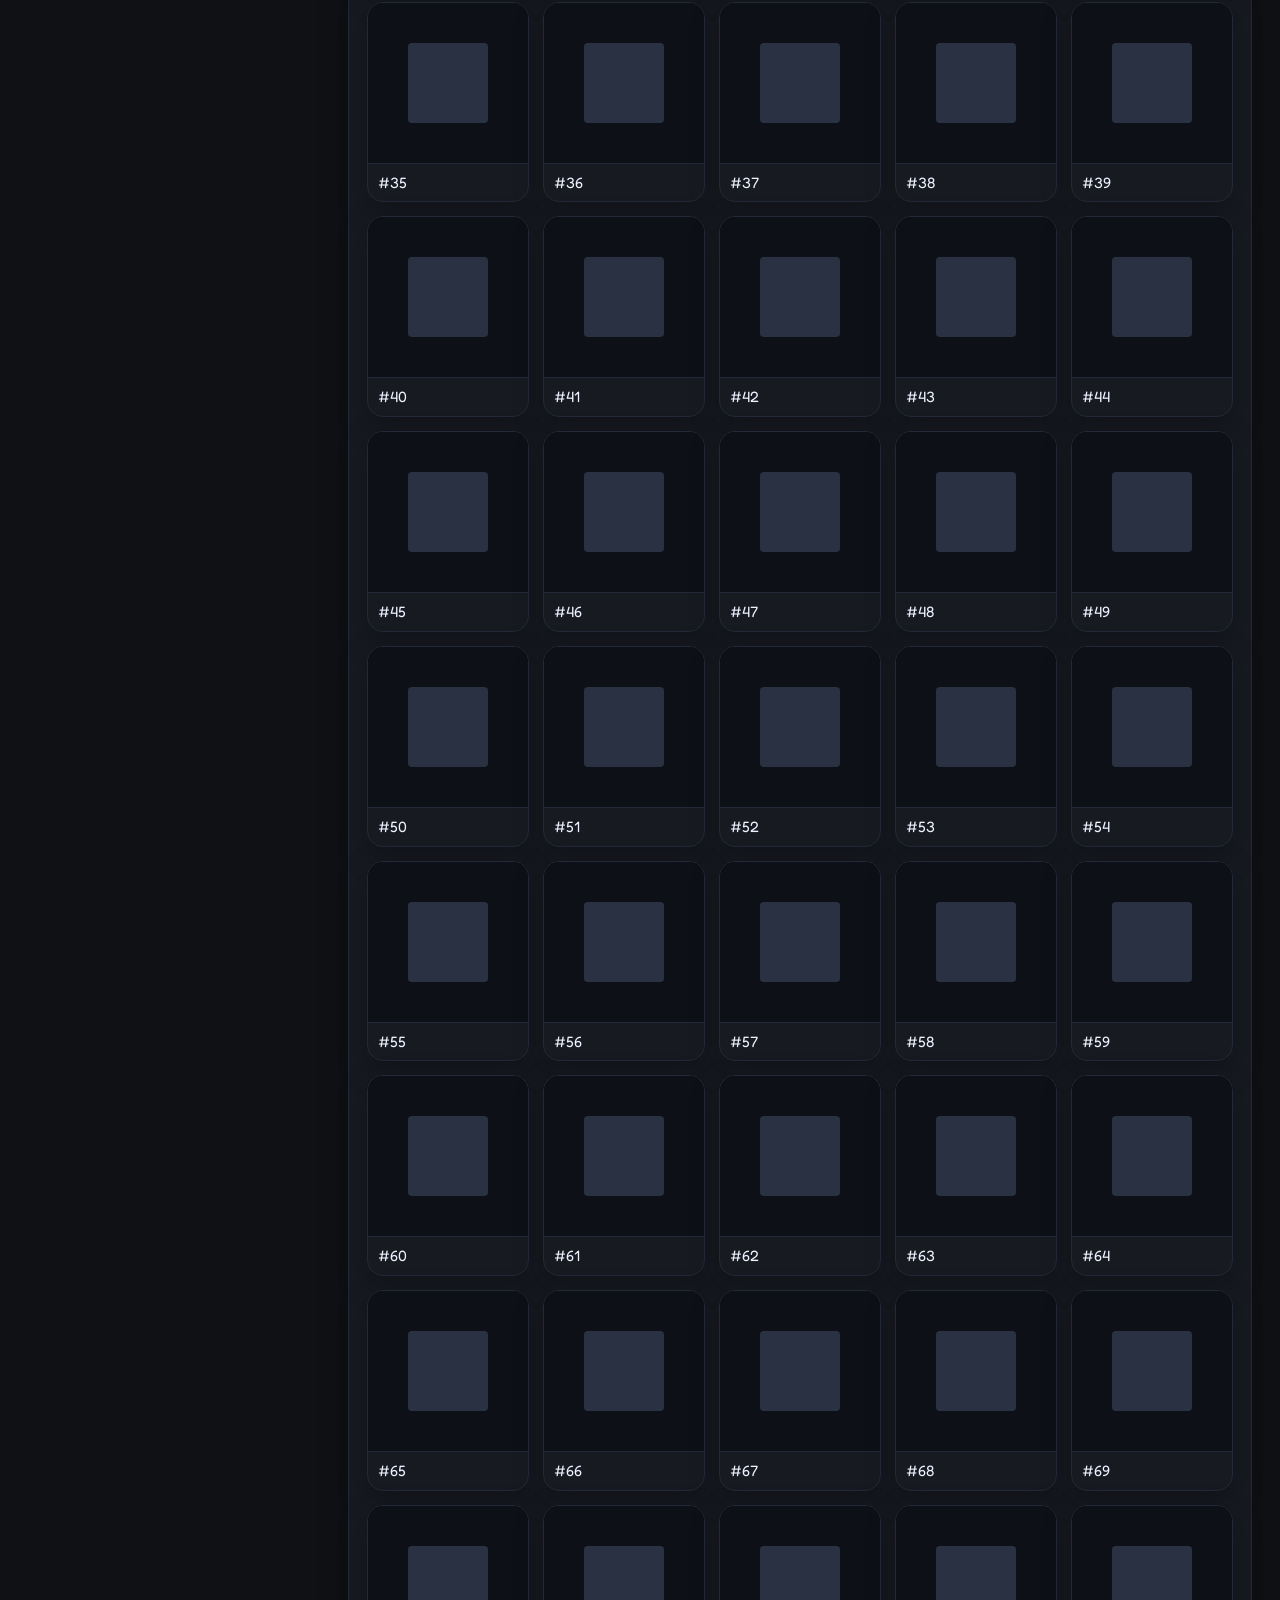
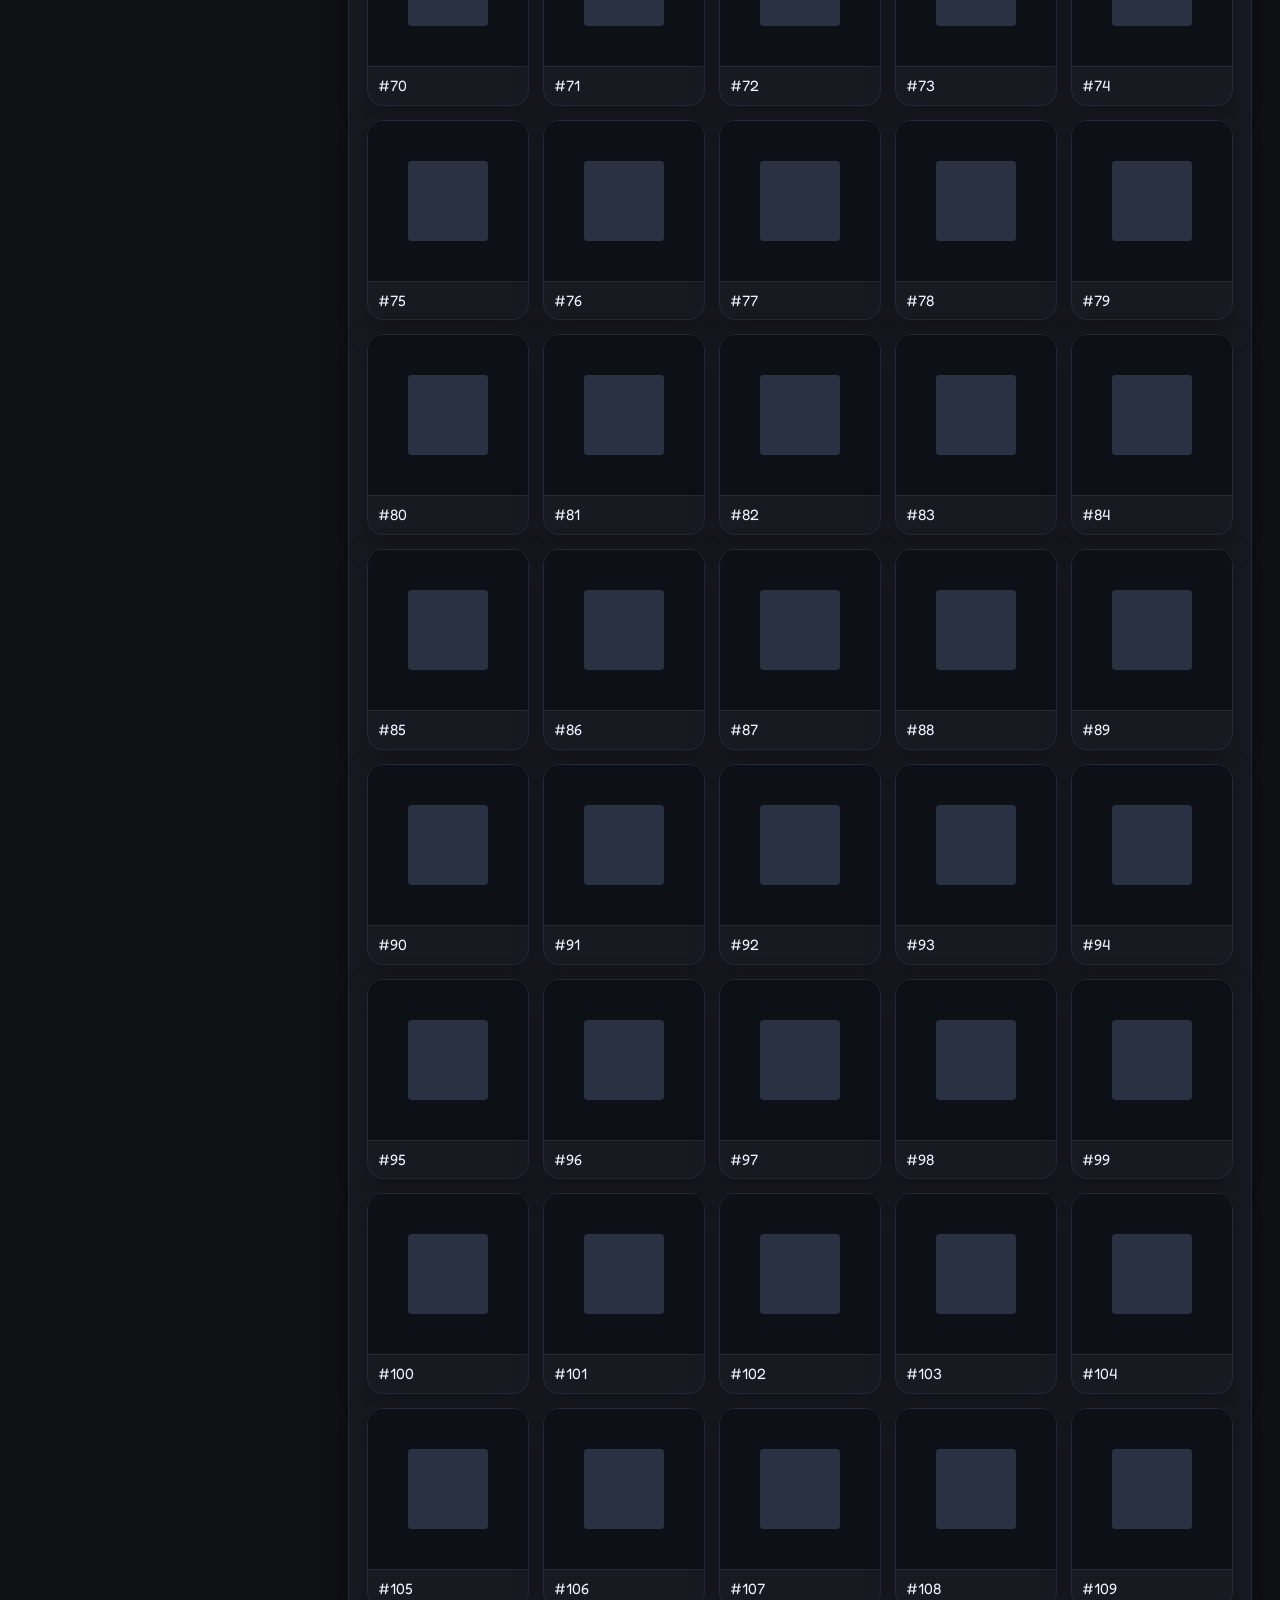
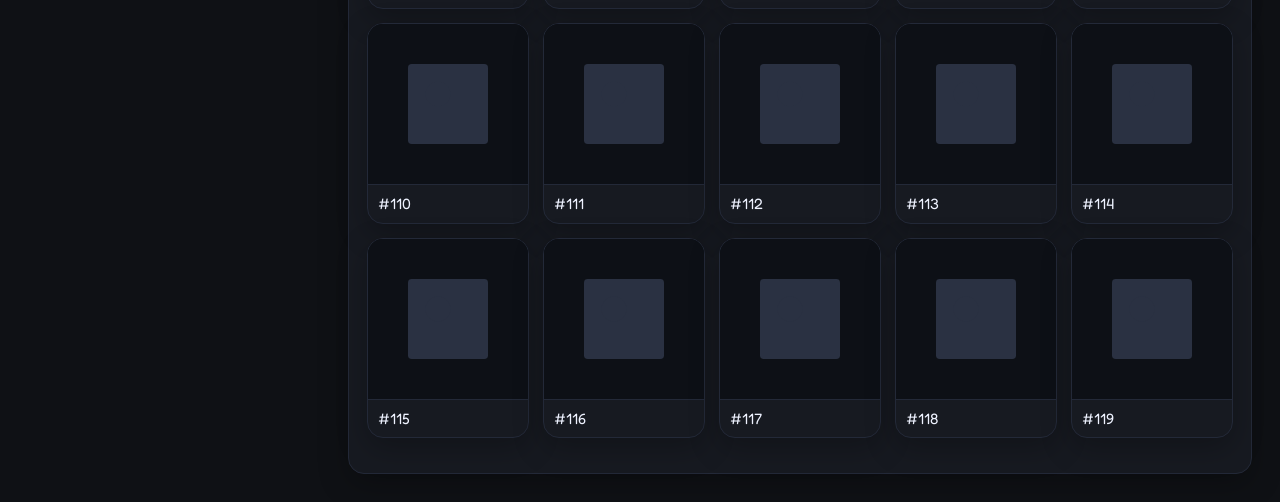
==== commit cfa863f7: "Add files via upload" ====
--- a/Doodles_trait-viewer.html
+++ b/Doodles_trait-viewer.html
@@ -13,15 +13,40 @@
 <link rel="manifest" href="/manifest.webmanifest">
 <meta name="theme-color" content="#0f1115">
 
+<!-- iOS PWA: OBBLIGATORI su OGNI pagina -->
 <link rel="apple-touch-icon" href="/icons/apple-touch-icon.png">
 <meta name="apple-mobile-web-app-capable" content="yes">
 <meta name="apple-mobile-web-app-status-bar-style" content="black-translucent">
 <meta name="apple-mobile-web-app-title" content="Doodles">
+<meta name="viewport" content="width=device-width, initial-scale=1, viewport-fit=cover">
+
 
 <script>
   if ('serviceWorker' in navigator) {
     navigator.serviceWorker.register('/sw.js').catch(()=>{});
   }
+</script>
+<script>
+  (function () {
+    const isStandalone =
+      (window.matchMedia && window.matchMedia('(display-mode: standalone)').matches) ||
+      (navigator.standalone === true); // iOS legacy
+
+    if (!isStandalone) return;
+
+    // TUTTI i link interni restano nella PWA (niente Safari esterno)
+    addEventListener('click', function (e) {
+      const a = e.target.closest('a[href]');
+      if (!a || a.dataset.external === '1') return;
+
+      const url = new URL(a.getAttribute('href'), location.href);
+      if (url.origin !== location.origin) return; // esterno: lascio stare
+
+      e.preventDefault();
+      // percorso relativo → evita edge case su iOS
+      location.assign(url.pathname + url.search + url.hash);
+    }, { capture: true });
+  })();
 </script>
 
   
@@ -264,7 +289,7 @@
           <!-- ID -->
           <div class="id-search input-clear">
             <input id="idSearch" class="control" type="text"
-                   inputmode="numeric" placeholder="8929" autocomplete="off">
+                   inputmode="numeric" pattern="\d{0,4}" maxlength="4" placeholder="8929" autocomplete="off">
             <button type="button" class="clear-btn" data-clear-for="idSearch" aria-label="Pulisci"></button>
           </div>
           
@@ -347,6 +372,7 @@
 const LAST_OVERLAY = localStorage.getItem('lastOverlay') || '';
 let   LAST_COMP    = localStorage.getItem('lastComp')    || '';
 if (COMP_PARAM) { try { localStorage.setItem('lastComp', COMP_PARAM); LAST_COMP = COMP_PARAM; } catch {} }
+if (OVERLAY_PARAM) { try { localStorage.setItem('lastOverlay', OVERLAY_PARAM); } catch {} }
 
 // Pulisci la barra: questi param non devono finire tra i filtri
 if (QS.has('source') || QS.has('tab') || QS.has('overlay') || QS.has('comp')) {
@@ -357,6 +383,31 @@
   const q = QS.toString();
   history.replaceState(null, '', location.pathname + (q ? '?' + q : ''));
 }
+
+
+// Back dinamico e relativo (resta in-app)
+(function setBackLink(){
+  const back = document.querySelector('.back');
+  if (!back) return;
+
+  let u;
+  if (SOURCE_PARAM === 'index') {
+    u = new URL('./index.html', location.href);
+    if (TAB_PARAM) u.searchParams.set('tab', TAB_PARAM);
+  } else if (SOURCE_PARAM === 'editor') {
+    u = new URL('./editor.html', location.href);
+    const ov = OVERLAY_PARAM || localStorage.getItem('lastOverlay') || '';
+    if (ov) u.searchParams.set('overlay', ov);
+  } else if (SOURCE_PARAM === 'editor_animator') {
+    u = new URL('./editor_animator.html', location.href);
+    const comp = COMP_PARAM || localStorage.getItem('lastComp') || '';
+    if (comp) u.searchParams.set('comp', comp);
+  } else {
+    u = new URL('./index.html', location.href);
+  }
+
+  back.setAttribute('href', u.pathname + u.search + u.hash);
+})();
 
 
 /*** State ***/
@@ -444,24 +495,28 @@
   }catch{ return false; }
 }
 
-/*** Parse ID filter ***/
-function parseIdQuery(raw){
-  const txt = String(raw||'').trim();
-  if(!txt){ idFilterRaw=''; idFilterSet=null; return; }
-  const parts = txt.split(/[,\s]+/).filter(Boolean);
-  const ids = new Set();
-  for(const p of parts){
-    const mR = p.match(/^(\d+)\-(\d+)$/);
-    if(mR){
-      let a = +mR[1], b = +mR[2];
-      if(a>b) [a,b] = [b,a];
-      for(let i=a;i<=b;i++) if(BY_ID.has(i)) ids.add(i);
-      continue;
-    }
-    if(/^\d+$/.test(p)){ const n=+p; if(BY_ID.has(n)) ids.add(n); }
-  }
-  idFilterRaw = txt;
-  idFilterSet = ids.size ? ids : new Set();
+function setIdFilterFromSingle(raw){
+  // tieni SOLO cifre e al massimo 4
+  let s = String(raw || '').replace(/\D+/g, '').slice(0, 4);
+
+  // stato "nessun filtro" se vuoto
+  if (!s) {
+    idFilterRaw = '';
+    idFilterSet = null;
+    return;
+  }
+
+  idFilterRaw = s;
+  const n = parseInt(s, 10);
+
+  // sicurezza extra: fuori range => nessun risultato
+  if (!Number.isFinite(n) || n < 0 || n > 9999) {
+    idFilterSet = new Set(); // 0 risultati
+    return;
+  }
+
+  // se l'ID esiste nei dati → 1 risultato; altrimenti 0
+  idFilterSet = BY_ID.has(n) ? new Set([n]) : new Set();
 }
 
 /*** Load local metadata ***/
@@ -729,7 +784,6 @@
   summaryEl.textContent = `${results.length} result${results.length===1?'':'s'}`;
 }
 
-/*** Render page ***/
 function renderPage(){
   const start = page*pageSize;
   const slice = results.slice(start, start+pageSize);
@@ -739,76 +793,113 @@
     const obj = BY_ID.get(id);
     if (!obj) continue;
     const urls = ipfsToUrls(obj.image);
-  
+
     const a = document.createElement('article');
     a.className = 'card';
-  
-function buildReturnURL(id){
-  // 1) Torna alla gallery (tab coerente) e precompila l’ID
-  if (SOURCE_PARAM === 'index') {
-    const u = new URL('./index.html', location.href);
-    u.searchParams.set('id', id);
-    u.searchParams.set('lock', '1');
-    if (TAB_PARAM) u.searchParams.set('tab', TAB_PARAM); // "overlays" | "animated"
-    return { url: u.toString(), label: 'Use this ID' };
-  }
-
-  // 2) PRIORITÀ editor animato se arrivi da lì o hai comp noto
-  if (SOURCE_PARAM === 'editor_animator' || COMP_PARAM || LAST_COMP) {
-    const comp = COMP_PARAM || LAST_COMP;
-    const u = new URL('./editor_animator.html', location.href);
-    if (comp) u.searchParams.set('comp', comp);
-    u.searchParams.set('id', id);
-    u.searchParams.set('lock', '1');
-    return { url: u.toString(), label: 'Cook it!' };
-  }
-
-  // 3) Editor statico (overlay noto)
-  if (SOURCE_PARAM === 'editor' || OVERLAY_PARAM || LAST_OVERLAY) {
-    const ov = OVERLAY_PARAM || LAST_OVERLAY;
-    if (ov) {
-      const u = new URL('./editor.html', location.href);
-      u.searchParams.set('overlay', ov);
-      u.searchParams.set('id', id);
-      u.searchParams.set('lock', '1');
-      return { url: u.toString(), label: 'Cook it!' };
-    }
-  }
-
-  // Default: nessuna CTA
-  return null;
-}
-
-
-
-const ret = buildReturnURL(id);
-const actionHTML = ret ? `<a class="open" href="${ret.url}">${ret.label}</a>` : '';
-
-// Markup card: rendo tutta la thumb cliccabile quando ho un ret.url
-a.innerHTML = `
-  <div class="thumb">
-    ${ret ? `<a class="cover" href="${ret.url}" aria-label="Open"><img loading="lazy" decoding="async" alt="Doodle #${id}"></a>`
-           : `<img loading="lazy" decoding="async" alt="Doodle #${id}">`}
-  </div>
-  <div class="meta">
-    <div class="id">#${id}</div>
-    <div class="actions">
-      ${actionHTML}
-    </div>
-  </div>
-`;
-
-
-
-  const img = a.querySelector('img');
-  attachImgFallback(img, urls);
-  gridEl.appendChild(a);
-}
-
+
+    // (lascia invariata la logica che già avevi)
+    function buildReturnURL(id){
+	  // 1) Rispetta SEMPRE la sorgente esplicita
+	  if (SOURCE_PARAM === 'editor'){                 // Static editor (overlay)
+		const ov = OVERLAY_PARAM || LAST_OVERLAY;
+		if (ov){
+		  const u = new URL('./editor.html', location.href);
+		  u.searchParams.set('overlay', ov);
+		  u.searchParams.set('id', id);
+		  u.searchParams.set('lock', '1');
+		  return { url: u.toString(), label: 'Cook it!' };
+		}
+	  }
+
+	  if (SOURCE_PARAM === 'editor_animator'){        // Animated editor (comp)
+		const comp = COMP_PARAM || LAST_COMP;
+		if (comp){
+		  const u = new URL('./editor_animator.html', location.href);
+		  u.searchParams.set('comp', comp);
+		  u.searchParams.set('id', id);
+		  u.searchParams.set('lock', '1');
+		  return { url: u.toString(), label: 'Cook it!' };
+		}
+	  }
+
+	  if (SOURCE_PARAM === 'index'){                  // Torna alla gallery
+		const u = new URL('./index.html', location.href);
+		u.searchParams.set('id', id);
+		u.searchParams.set('lock', '1');
+		if (TAB_PARAM) u.searchParams.set('tab', TAB_PARAM);
+		return { url: u.toString(), label: 'Use this ID' };
+	  }
+
+	  // 2) Nessuna sorgente esplicita: fallback deterministico
+	  //    Prima prova overlay (static), poi comp (animated)
+	  if (OVERLAY_PARAM || LAST_OVERLAY){
+		const ov = OVERLAY_PARAM || LAST_OVERLAY;
+		const u = new URL('./editor.html', location.href);
+		u.searchParams.set('overlay', ov);
+		u.searchParams.set('id', id);
+		u.searchParams.set('lock', '1');
+		return { url: u.toString(), label: 'Cook it!' };
+	  }
+
+	  if (COMP_PARAM || LAST_COMP){
+		const comp = COMP_PARAM || LAST_COMP;
+		const u = new URL('./editor_animator.html', location.href);
+		u.searchParams.set('comp', comp);
+		u.searchParams.set('id', id);
+		u.searchParams.set('lock', '1');
+		return { url: u.toString(), label: 'Cook it!' };
+	  }
+
+	  return null;
+	}
+
+
+    const ret = buildReturnURL(id);
+
+    // ▶️ Bottone (non <a>) e NIENTE link sulla thumb
+    const actionHTML = ret
+      ? `<button class="btn btn-primary open" type="button">${ret.label}</button>`
+      : '';
+
+    a.innerHTML = `
+      <div class="thumb">
+        <img loading="lazy" decoding="async" alt="Doodle #${id}">
+      </div>
+      <div class="meta">
+        <div class="id">#${id}</div>
+        <div class="actions">
+          ${actionHTML}
+        </div>
+      </div>
+    `;
+
+    const img = a.querySelector('img');
+    attachImgFallback(img, urls);
+    gridEl.appendChild(a);
+
+    if (ret) {
+      // Click singolo sul bottone = apri
+      a.querySelector('.open')?.addEventListener('click', () => {
+        const u = new URL(ret.url);
+		location.assign(u.pathname + u.search + u.hash);
+
+      });
+
+      // Doppio-click sulla card = apri (ignora se il doppio-click parte dal bottone)
+      a.addEventListener('dblclick', (e) => {
+        if (e.target.closest('.open')) return;
+        const u = new URL(ret.url);
+		location.assign(u.pathname + u.search + u.hash);
+
+      });
+
+      a.title = 'Double-click to open';
+    }
+  }
 
   emptyEl.style.display = (results.length===0) ? '' : 'none';
-
-}
+}
+
 
 /*** Deep link ***/
 function syncURL(){
@@ -840,7 +931,7 @@
   }
 
   idSearchEl.value = idFilterRaw || '';
-  parseIdQuery(idFilterRaw);
+  setIdFilterFromSingle(idSearchEl.value);
 }
 
 /*** Reset ***/
@@ -950,21 +1041,25 @@
 });
 
 
-// ID search (solo numeri, virgole, spazi e trattini)
-idSearchEl.addEventListener('input', ()=>{
+idSearchEl.addEventListener('input', () => {
   const v = idSearchEl.value;
-  let s = v.replace(/\D+/g, ''); // solo cifre
-  // normalizza trattini/virgole ripetuti e spazi multipli
-  s = s.replace(/-{2,}/g, '-').replace(/,{2,}/g, ',').replace(/\s{2,}/g, ' ');
+  const s = v.replace(/\D+/g, '').slice(0, 4); // solo cifre, max 4
+
   if (s !== v) {
     const pos = idSearchEl.selectionStart || s.length;
     idSearchEl.value = s;
-    // prova a mantenere il caret più o meno in posizione
-    try { idSearchEl.setSelectionRange(pos - (v.length - s.length), pos - (v.length - s.length)); } catch {}
-  }
-  parseIdQuery(idSearchEl.value);
+    try {
+      idSearchEl.setSelectionRange(
+        pos - (v.length - s.length),
+        pos - (v.length - s.length)
+      );
+    } catch {}
+  }
+
+  setIdFilterFromSingle(idSearchEl.value);
   applyFilters();
 });
+
 
 
 // Active chip remove
